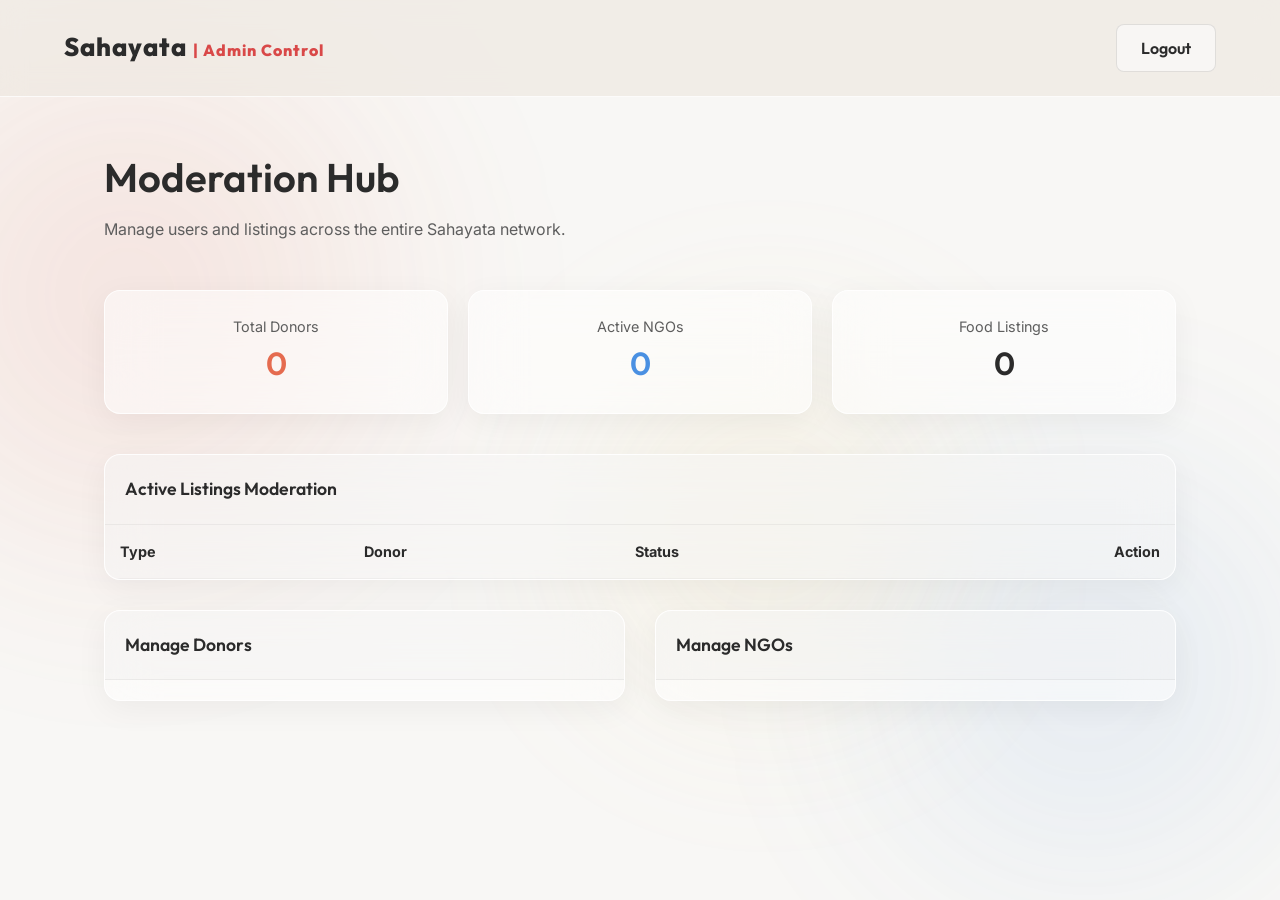
==== public/admin.html @ 2314da6a "feat: backend support for secret admin panel" ====
<!DOCTYPE html>
<html lang="en">
<head>
    <meta charset="UTF-8">
    <meta name="viewport" content="width=device-width, initial-scale=1.0">
    <title>Sahayata | Admin Panel</title>
    <link href="https://fonts.googleapis.com/css2?family=Inter:wght@300;400;500;600&family=Outfit:wght@400;600;800&display=swap" rel="stylesheet">
    <link rel="stylesheet" href="styles.css">
</head>
<body style="background: #f8f7f5;">
    <!-- Animated Background Elements -->
    <div class="ambient-light moving-shape-1"></div>
    <div class="ambient-light moving-shape-2"></div>
    <div class="ambient-light moving-shape-3"></div>

    <nav class="navbar">
        <div class="nav-brand">
            <span style="font-size: 1.6rem;">Sahayata <span style="font-size:1rem; color:var(--accent-red);">| Admin Control</span></span>
        </div>
        <div class="nav-links">
            <button class="btn btn-secondary" onclick="logout()">Logout</button>
        </div>
    </nav>

    <main class="dashboard" style="max-width: 1200px; margin: 0 auto;">
        <div style="margin-bottom: 3rem;">
            <h1 style="font-size: 2.5rem; margin-bottom: 0.5rem;">Moderation Hub</h1>
            <p style="color: var(--text-muted);">Manage users and listings across the entire Sahayata network.</p>
        </div>

        <!-- Global Stats -->
        <div style="display:grid; grid-template-columns: repeat(auto-fit, minmax(200px, 1fr)); gap: 20px; margin-bottom: 40px;">
            <div class="glass-card" style="text-align:center;">
                <p style="font-size:0.9rem; color:var(--text-muted);">Total Donors</p>
                <h2 id="total-donors" style="font-size:2rem; color:var(--primary-color);">0</h2>
            </div>
            <div class="glass-card" style="text-align:center;">
                <p style="font-size:0.9rem; color:var(--text-muted);">Active NGOs</p>
                <h2 id="total-ngos" style="font-size:2rem; color:var(--secondary-color);">0</h2>
            </div>
            <div class="glass-card" style="text-align:center;">
                <p style="font-size:0.9rem; color:var(--text-muted);">Food Listings</p>
                <h2 id="total-listings" style="font-size:2rem; color:var(--text-main);">0</h2>
            </div>
        </div>

        <!-- Moderation Tables -->
        <div class="glass-card" style="margin-bottom: 30px; padding: 0; overflow: hidden;">
            <div style="padding: 20px; border-bottom: 1px solid rgba(0,0,0,0.05); background: rgba(0,0,0,0.02);">
                <h3 style="font-size: 1.1rem;">Active Listings Moderation</h3>
            </div>
            <div style="overflow-x: auto;">
                <table style="width:100%; border-collapse: collapse; font-size: 0.9rem;">
                    <thead>
                        <tr style="text-align: left; background: rgba(0,0,0,0.02);">
                            <th style="padding: 15px; border-bottom: 1px solid rgba(0,0,0,0.05);">Type</th>
                            <th style="padding: 15px; border-bottom: 1px solid rgba(0,0,0,0.05);">Donor</th>
                            <th style="padding: 15px; border-bottom: 1px solid rgba(0,0,0,0.05);">Status</th>
                            <th style="padding: 15px; border-bottom: 1px solid rgba(0,0,0,0.05); text-align:right;">Action</th>
                        </tr>
                    </thead>
                    <tbody id="listings-table-body">
                        <!-- listings injected here -->
                    </tbody>
                </table>
            </div>
        </div>

        <div style="display: grid; grid-template-columns: 1fr 1fr; gap: 30px;">
             <!-- Donors Table -->
            <div class="glass-card" style="padding: 0; overflow: hidden;">
                <div style="padding: 20px; border-bottom: 1px solid rgba(0,0,0,0.05); background: rgba(0,0,0,0.02); display:flex; justify-content:space-between; align-items:center;">
                    <h3 style="font-size: 1.1rem;">Manage Donors</h3>
                </div>
                <div id="donors-list" style="max-height: 400px; overflow-y: auto; padding: 10px;">
                    <!-- donors injected here -->
                </div>
            </div>

            <!-- NGOs Table -->
            <div class="glass-card" style="padding: 0; overflow: hidden;">
                <div style="padding: 20px; border-bottom: 1px solid rgba(0,0,0,0.05); background: rgba(0,0,0,0.02); display:flex; justify-content:space-between; align-items:center;">
                    <h3 style="font-size: 1.1rem;">Manage NGOs</h3>
                </div>
                <div id="ngos-list" style="max-height: 400px; overflow-y: auto; padding: 10px;">
                    <!-- ngos injected here -->
                </div>
            </div>
        </div>
    </main>

    <script src="https://cdn.socket.io/4.7.2/socket.io.min.js"></script>
    <script>
        const socket = io();
        
        const userJson = localStorage.getItem('sustaina_user_v3');
        if (!userJson || JSON.parse(userJson).role !== 'admin') {
            window.location.href = '/';
        }

        async function fetchAdminData() {
            const res = await fetch('/api/admin/overview');
            const data = await res.json();
            renderStats(data);
            renderListings(data.food_listings, data.donors);
            renderUsers(data.donors, 'donor', 'donors-list');
            renderUsers(data.ngos, 'ngo', 'ngos-list');
        }

        function renderStats(data) {
            document.getElementById('total-donors').innerText = data.donors.length;
            document.getElementById('total-ngos').innerText = data.ngos.length;
            document.getElementById('total-listings').innerText = data.food_listings.length;
        }

        function renderListings(listings, donors) {
            const tbody = document.getElementById('listings-table-body');
            tbody.innerHTML = '';
            listings.forEach(l => {
                const donor = donors.find(d => d.id === l.donor_id);
                const tr = document.createElement('tr');
                tr.style.borderBottom = '1px solid rgba(0,0,0,0.03)';
                tr.innerHTML = `
                    <td style="padding: 15px;"><b>${l.food_type}</b><br><small style="color:var(--text-muted)">${l.quantity}</small></td>
                    <td style="padding: 15px;">${donor ? donor.name : 'Unknown'}</td>
                    <td style="padding: 15px;"><span class="status-badge status-${l.status}" style="font-size:0.7rem;">${l.status}</span></td>
                    <td style="padding: 15px; text-align:right;">
                        <button onclick="deleteListing('${l.id}')" style="background:#fff1f1; color:var(--accent-red); border:1px solid #ffebeb; padding:6px 12px; border-radius:6px; cursor:pointer; font-weight:600;">Delete</button>
                    </td>
                `;
                tbody.appendChild(tr);
            });
        }

        function renderUsers(users, role, containerId) {
            const container = document.getElementById(containerId);
            container.innerHTML = '';
            users.forEach(u => {
                const div = document.createElement('div');
                div.style.cssText = "padding: 15px; border-bottom: 1px solid rgba(0,0,0,0.03); display:flex; justify-content:space-between; align-items:center;";
                div.innerHTML = `
                    <div><b>${u.name}</b><br><small style="color:var(--text-muted)">${u.phone || u.location}</small></div>
                    <button onclick="deleteUser('${role}', '${u.id}')" style="background:transparent; color:var(--text-muted); border:none; cursor:pointer;">&times;</button>
                `;
                container.appendChild(div);
            });
        }

        async function deleteListing(id) {
            if (!confirm('Are you sure you want to delete this listing?')) return;
            await fetch(`/api/admin/delete-listing/${id}`, { method: 'DELETE' });
            fetchAdminData();
        }

        async function deleteUser(role, id) {
            if (!confirm(`Are you sure you want to delete this ${role}? All their associated data will be removed.`)) return;
            await fetch(`/api/admin/delete-user/${role}/${id}`, { method: 'DELETE' });
            fetchAdminData();
        }

        function logout() {
            localStorage.removeItem('sustaina_user_v3');
            window.location.href = '/';
        }

        socket.on('listing_updated', fetchAdminData);
        window.onload = fetchAdminData;

    </script>
</body>
</html>
---- public/styles.css ----
:root {
    --bg-color: #eee8e1;
    --card-bg: rgba(255, 255, 255, 0.5);
    --card-border: rgba(255, 255, 255, 0.8);
    --primary-color: #e56b4f;
    --primary-glow: rgba(229, 107, 79, 0.4);
    --secondary-color: #4a90e2;
    --accent-red: #d94848;
    --text-main: #2b2b2b;
    --text-muted: #5e5e5e;
    --font-heading: 'Outfit', sans-serif;
    --font-body: 'Inter', sans-serif;
    --transition: all 0.3s cubic-bezier(0.4, 0, 0.2, 1);
}

* {
    margin: 0;
    padding: 0;
    box-sizing: border-box;
}

body {
    background-color: var(--bg-color);
    color: var(--text-main);
    font-family: var(--font-body);
    line-height: 1.6;
    overflow-x: hidden;
}

h1, h2, h3 { font-family: var(--font-heading); font-weight: 600; color: var(--text-main); }
.highlight { color: var(--primary-color); }
.highlight-red { color: var(--accent-red); }

/* Animated Light Background Elements */
.ambient-light {
    position: fixed;
    border-radius: 50%;
    filter: blur(80px);
    z-index: -1;
    opacity: 0.6;
    animation: moveShapes 15s ease-in-out infinite alternate;
}

.moving-shape-1 {
    width: 60vw; height: 60vw;
    background: radial-gradient(circle, rgba(229, 107, 79, 0.25), transparent 70%);
    top: -10%; left: -20%;
    animation-delay: 0s;
}

.moving-shape-2 {
    width: 50vw; height: 50vw;
    background: radial-gradient(circle, rgba(74, 144, 226, 0.2), transparent 70%);
    bottom: -10%; right: -10%;
    animation-delay: -5s;
    animation-duration: 20s;
}

.moving-shape-3 {
    width: 40vw; height: 40vw;
    background: radial-gradient(circle, rgba(240, 215, 140, 0.3), transparent 70%);
    top: 30%; left: 40%;
    animation-delay: -10s;
    animation-duration: 18s;
}

/* Fallback for the old glow items used in other pages */
.main-glow { display: none; }
.secondary-glow { display: none; }

@keyframes moveShapes {
    0% { transform: translate(0, 0) rotate(0deg) scale(1); }
    33% { transform: translate(10%, 15%) rotate(120deg) scale(1.1); }
    66% { transform: translate(-15%, 10%) rotate(240deg) scale(0.9); }
    100% { transform: translate(0, 0) rotate(360deg) scale(1); }
}

@keyframes float {
    0% { transform: translateY(0); }
    50% { transform: translateY(-10px); }
    100% { transform: translateY(0); }
}

/* Navigation */
.navbar {
    display: flex;
    justify-content: space-between;
    align-items: center;
    padding: 1.5rem 5%;
    background: rgba(238, 232, 225, 0.7);
    backdrop-filter: blur(12px);
    border-bottom: 1px solid var(--card-border);
    position: sticky;
    top: 0;
    z-index: 100;
}

.nav-brand {
    display: flex;
    align-items: center;
    gap: 1rem;
    font-family: var(--font-heading);
    font-size: 1.5rem;
    font-weight: 800;
    letter-spacing: 1px;
}

.logo {
    width: 40px;
    height: 40px;
    border-radius: 8px;
    object-fit: cover;
}

.nav-links {
    display: flex;
    align-items: center;
    gap: 2rem;
}

/* Buttons */
.btn {
    padding: 0.8rem 1.5rem;
    border: none;
    border-radius: 8px;
    font-family: var(--font-heading);
    font-size: 1rem;
    font-weight: 600;
    cursor: pointer;
    transition: var(--transition);
}

.btn-primary {
    background: var(--primary-color);
    color: white !important;
    box-shadow: 0 4px 15px var(--primary-glow);
}

.btn-primary:hover {
    transform: translateY(-2px);
    box-shadow: 0 6px 20px rgba(229, 107, 79, 0.6);
}

.btn-secondary {
    background: var(--card-bg);
    color: var(--text-main);
    border: 1px solid rgba(0,0,0,0.1);
}

.btn-secondary:hover {
    background: rgba(0, 0, 0, 0.05);
}

.btn-block {
    width: 100%;
    margin-top: 1rem;
}

/* Glass Card Reusable */
.glass-card {
    background: var(--card-bg);
    border: 1px solid var(--card-border);
    backdrop-filter: blur(25px);
    border-radius: 16px;
    padding: 1.5rem;
    box-shadow: 0 8px 32px rgba(0, 0, 0, 0.05);
}

/* Landing Page Layout Utilities */
.hero-split {
    display: flex;
    align-items: center;
    justify-content: space-between;
    min-height: calc(100vh - 80px); /* accounting for navbar */
    padding: 0 5%;
    gap: 4rem;
}

.hero-left { flex: 1; min-width: 300px; }
.hero-right { flex: 1; display: flex; justify-content: center; }

.glass-badge {
    background: rgba(255, 255, 255, 0.6);
    border: 1px solid rgba(0,0,0,0.05);
    backdrop-filter: blur(10px);
    padding: 0.5rem 1.2rem;
    border-radius: 30px;
    font-size: 0.9rem;
    font-weight: 600;
    color: var(--text-main);
    display: inline-block;
    margin-bottom: 2rem;
    box-shadow: 0 4px 12px rgba(0,0,0,0.03);
}

.feature-card {
    transition: transform 0.4s cubic-bezier(0.4, 0, 0.2, 1);
}

.feature-card:hover {
    transform: translateY(-10px);
}

@media (max-width: 900px) {
    .hero-split { flex-direction: column; text-align: center; padding-top: 4rem;}
    .hero-left { order: 2; }
    .hero-right { order: 1; }
    .hero-stats { justify-content: center; }
}

/* Dashboard */
.dashboard { padding: 3rem 5%; position: relative; }
.dashboard-grid {
    display: grid;
    grid-template-columns: repeat(auto-fill, minmax(300px, 1fr));
    gap: 2rem;
}

.donation-card {
    display: flex;
    flex-direction: column;
    gap: 1rem;
    transition: var(--transition);
    animation: fadeUp 0.4s ease forwards;
}

.donation-card:hover {
    transform: translateY(-5px);
    border-color: rgba(0, 0, 0, 0.1);
    box-shadow: 0 12px 40px rgba(0, 0, 0, 0.08);
}

.card-header {
    display: flex;
    justify-content: space-between;
    align-items: center;
}

.status-badge {
    padding: 0.3rem 0.8rem;
    font-size: 0.8rem;
    border-radius: 12px;
    font-weight: 600;
}

.status-available {
    background: rgba(74, 144, 226, 0.15);
    color: var(--secondary-color);
}
.status-accepted {
    background: rgba(229, 107, 79, 0.15);
    color: var(--primary-color);
}
.status-claimed {
    background: rgba(0, 0, 0, 0.05);
    color: var(--text-muted);
}

.card-body h3 {
    font-size: 1.3rem;
    margin-bottom: 0.3rem;
}

.card-body p {
    color: var(--text-muted);
    font-size: 0.95rem;
    display: flex;
    justify-content: space-between;
    margin-bottom: 0.5rem;
}

.donor-info {
    font-size: 0.85rem;
    color: var(--text-muted);
    border-top: 1px solid rgba(0,0,0,0.1);
    padding-top: 1rem;
    margin-top: auto;
}

/* Modals */
.modal {
    display: none;
    position: fixed;
    z-index: 1000;
    left: 0; top: 0;
    width: 100%; height: 100%;
    background-color: rgba(238, 232, 225, 0.8);
    backdrop-filter: blur(8px);
    align-items: center;
    justify-content: center;
}

.modal.active { display: flex; }
.modal-content {
    width: 100%;
    max-width: 400px;
    position: relative;
    animation: fadeUp 0.3s ease;
}

.close-btn {
    position: absolute;
    top: 15px; right: 20px;
    color: var(--text-muted);
    font-size: 28px;
    font-weight: bold;
    cursor: pointer;
    transition: color 0.3s;
}

.close-btn:hover { color: var(--text-main); }
.modal-title { margin-bottom: 1.5rem; text-align: center; }

.form-group { margin-bottom: 1.2rem; }
.form-group label {
    display: block;
    margin-bottom: 0.5rem;
    font-size: 0.9rem;
    color: var(--text-main);
    font-weight: 500;
}

.form-group input, .form-group select {
    width: 100%;
    padding: 0.8rem 1rem;
    background: #f8f9fa !important;
    border: 1px solid #e2e8f0 !important;
    border-radius: 8px;
    color: var(--text-main) !important;
    font-family: var(--font-body);
    transition: all 0.3s;
}

.form-group input:focus, .form-group select:focus {
    outline: none;
    border-color: var(--primary-color) !important;
    background: white !important;
    box-shadow: 0 0 0 3px rgba(229, 107, 79, 0.1);
}

/* Auth Split Layout */
.auth-layout {
    display: flex;
    min-height: 100vh;
    background: var(--bg-color);
}
.auth-left {
    flex: 1.2;
    display: flex;
    align-items: center;
    justify-content: center;
    background-color: var(--bg-color);
    background-image: url('auth_bg.png');
    background-size: cover;
    background-position: center;
    position: relative;
}
.auth-left::after {
    content: '';
    position: absolute;
    top: 0; left: 0; right: 0; bottom: 0;
    background: linear-gradient(135deg, rgba(238,232,225,0.2) 0%, rgba(229,107,79,0.1) 100%);
}
.auth-left-content {
    position: relative;
    z-index: 2;
    text-align: center;
    padding: 3rem;
    background: rgba(255,255,255,0.6);
    backdrop-filter: blur(15px);
    border-radius: 20px;
    max-width: 80%;
    border: 1px solid rgba(255,255,255,0.8);
    box-shadow: 0 20px 40px rgba(0,0,0,0.05);
}
.auth-right {
    flex: 1;
    display: flex;
    flex-direction: column;
    justify-content: center;
    padding: 3rem 8%;
    background: white;
    max-width: 600px;
    box-shadow: -10px 0 30px rgba(0,0,0,0.03);
    z-index: 2;
    overflow-y: auto;
}
.auth-header {
    margin-bottom: 2.5rem;
}
.auth-header h2 { font-size: 2.5rem; margin-bottom: 0.5rem; line-height: 1.2;}
.auth-header p { color: var(--text-muted); font-size: 1rem; }

@media (max-width: 900px) {
    .auth-left { display: none; }
    .auth-right { max-width: 100%; padding: 3rem 5%; }
}

/* Loading */
.loader-container { grid-column: 1 / -1; text-align: center; padding: 3rem; color: var(--text-muted); }
.spinner {
    width: 40px; height: 40px;
    border: 3px solid rgba(0,0,0,0.1);
    border-top-color: var(--primary-color);
    border-radius: 50%;
    margin: 0 auto 1rem;
    animation: spin 1s linear infinite;
}

@keyframes spin { to { transform: rotate(360deg); } }
@keyframes fadeUp {
    from { opacity: 0; transform: translateY(20px); }
    to { opacity: 1; transform: translateY(0); }
}
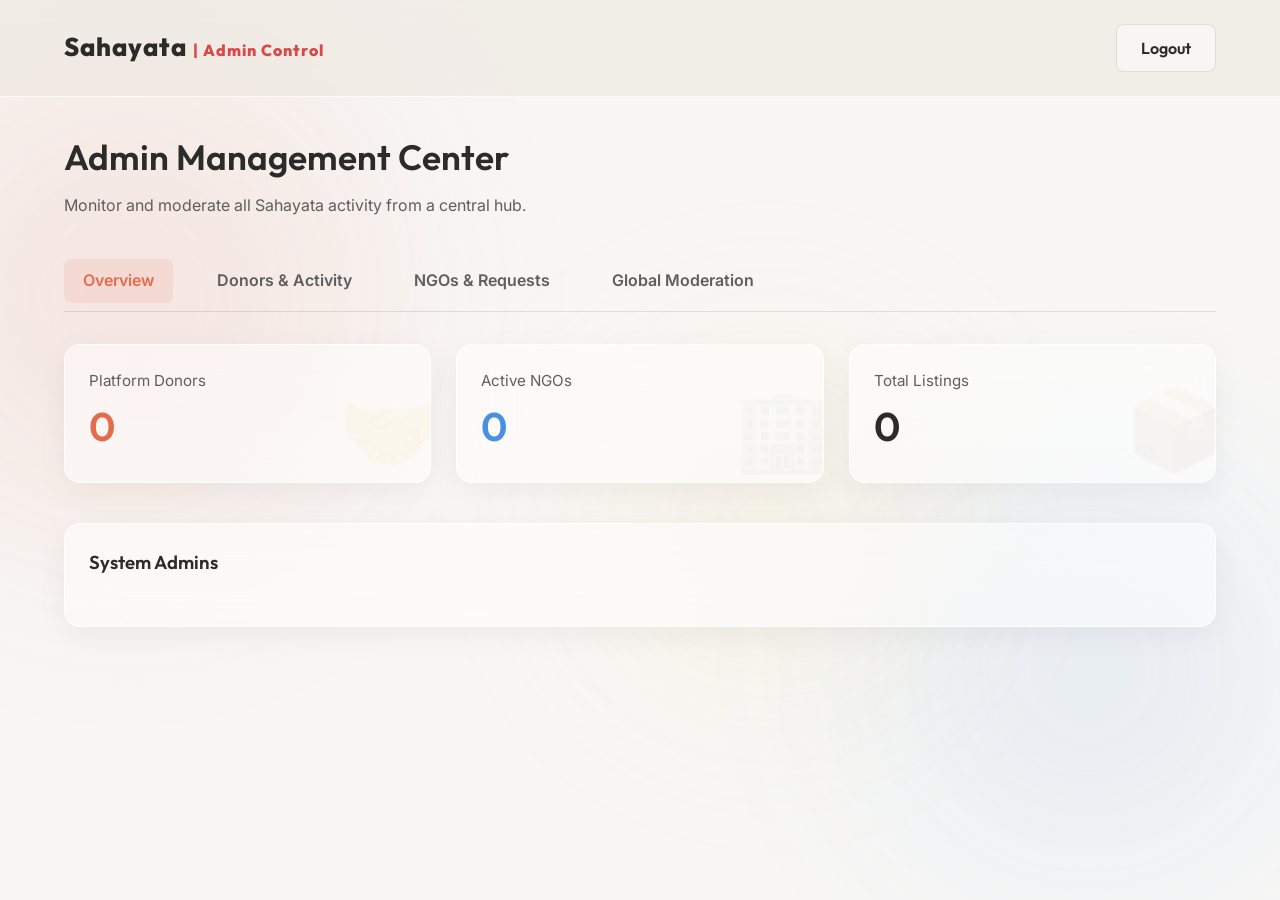
==== commit 926b1c5e: "feat: high-detail Admin Panel with user activity logs" ====
--- a/public/admin.html
+++ b/public/admin.html
@@ -6,6 +6,84 @@
     <title>Sahayata | Admin Panel</title>
     <link href="https://fonts.googleapis.com/css2?family=Inter:wght@300;400;500;600&family=Outfit:wght@400;600;800&display=swap" rel="stylesheet">
     <link rel="stylesheet" href="styles.css">
+    <style>
+        .admin-tab-container {
+            display: flex;
+            gap: 1.5rem;
+            margin-bottom: 2rem;
+            border-bottom: 1px solid rgba(0,0,0,0.1);
+            padding-bottom: 0.5rem;
+        }
+        .admin-tab {
+            padding: 0.6rem 1.2rem;
+            cursor: pointer;
+            font-weight: 600;
+            color: var(--text-muted);
+            transition: var(--transition);
+            border-radius: 8px;
+        }
+        .admin-tab.active {
+            color: var(--primary-color);
+            background: rgba(229,107,79,0.1);
+        }
+        .admin-content-section {
+            display: none;
+            animation: fadeUp 0.4s ease forwards;
+        }
+        .admin-content-section.active {
+            display: block;
+        }
+        .user-card {
+            background: rgba(255,255,255,0.6);
+            border: 1px solid var(--card-border);
+            border-radius: 12px;
+            margin-bottom: 1rem;
+            overflow: hidden;
+            transition: var(--transition);
+        }
+        .user-card-header {
+            padding: 1rem 1.5rem;
+            display: flex;
+            justify-content: space-between;
+            align-items: center;
+            cursor: pointer;
+            background: rgba(255,255,255,0.4);
+        }
+        .user-card-header:hover {
+            background: rgba(255,255,255,0.8);
+        }
+        .user-history {
+            display: none;
+            padding: 1rem 1.5rem;
+            border-top: 1px solid rgba(0,0,0,0.05);
+            background: rgba(255,255,255,0.2);
+        }
+        .user-card.expanded .user-history {
+            display: block;
+        }
+        table {
+            width: 100%;
+            border-collapse: collapse;
+        }
+        th {
+            text-align: left;
+            padding: 12px;
+            font-size: 0.85rem;
+            color: var(--text-muted);
+            border-bottom: 1px solid rgba(0,0,0,0.05);
+        }
+        td {
+            padding: 12px;
+            font-size: 0.9rem;
+            border-bottom: 1px solid rgba(0,0,0,0.02);
+        }
+        .badge {
+            padding: 2px 8px;
+            border-radius: 10px;
+            font-size: 0.75rem;
+            font-weight: 600;
+        }
+    </style>
 </head>
 <body style="background: #f8f7f5;">
     <!-- Animated Background Elements -->
@@ -22,68 +100,90 @@
         </div>
     </nav>
 
-    <main class="dashboard" style="max-width: 1200px; margin: 0 auto;">
-        <div style="margin-bottom: 3rem;">
-            <h1 style="font-size: 2.5rem; margin-bottom: 0.5rem;">Moderation Hub</h1>
-            <p style="color: var(--text-muted);">Manage users and listings across the entire Sahayata network.</p>
-        </div>
-
-        <!-- Global Stats -->
-        <div style="display:grid; grid-template-columns: repeat(auto-fit, minmax(200px, 1fr)); gap: 20px; margin-bottom: 40px;">
-            <div class="glass-card" style="text-align:center;">
-                <p style="font-size:0.9rem; color:var(--text-muted);">Total Donors</p>
-                <h2 id="total-donors" style="font-size:2rem; color:var(--primary-color);">0</h2>
-            </div>
-            <div class="glass-card" style="text-align:center;">
-                <p style="font-size:0.9rem; color:var(--text-muted);">Active NGOs</p>
-                <h2 id="total-ngos" style="font-size:2rem; color:var(--secondary-color);">0</h2>
-            </div>
-            <div class="glass-card" style="text-align:center;">
-                <p style="font-size:0.9rem; color:var(--text-muted);">Food Listings</p>
-                <h2 id="total-listings" style="font-size:2rem; color:var(--text-main);">0</h2>
-            </div>
-        </div>
-
-        <!-- Moderation Tables -->
-        <div class="glass-card" style="margin-bottom: 30px; padding: 0; overflow: hidden;">
-            <div style="padding: 20px; border-bottom: 1px solid rgba(0,0,0,0.05); background: rgba(0,0,0,0.02);">
-                <h3 style="font-size: 1.1rem;">Active Listings Moderation</h3>
-            </div>
-            <div style="overflow-x: auto;">
-                <table style="width:100%; border-collapse: collapse; font-size: 0.9rem;">
-                    <thead>
-                        <tr style="text-align: left; background: rgba(0,0,0,0.02);">
-                            <th style="padding: 15px; border-bottom: 1px solid rgba(0,0,0,0.05);">Type</th>
-                            <th style="padding: 15px; border-bottom: 1px solid rgba(0,0,0,0.05);">Donor</th>
-                            <th style="padding: 15px; border-bottom: 1px solid rgba(0,0,0,0.05);">Status</th>
-                            <th style="padding: 15px; border-bottom: 1px solid rgba(0,0,0,0.05); text-align:right;">Action</th>
-                        </tr>
-                    </thead>
-                    <tbody id="listings-table-body">
-                        <!-- listings injected here -->
-                    </tbody>
-                </table>
-            </div>
-        </div>
-
-        <div style="display: grid; grid-template-columns: 1fr 1fr; gap: 30px;">
-             <!-- Donors Table -->
+    <main class="dashboard" style="max-width: 1300px; margin: 0 auto; padding: 2rem 5%;">
+        <div style="margin-bottom: 2.5rem;">
+            <h1 style="font-size: 2.2rem; margin-bottom: 0.5rem;">Admin Management Center</h1>
+            <p style="color: var(--text-muted);">Monitor and moderate all Sahayata activity from a central hub.</p>
+        </div>
+
+        <div class="admin-tab-container">
+            <div class="admin-tab active" onclick="switchTab('overview')">Overview</div>
+            <div class="admin-tab" onclick="switchTab('donors')">Donors & Activity</div>
+            <div class="admin-tab" onclick="switchTab('ngos')">NGOs & Requests</div>
+            <div class="admin-tab" onclick="switchTab('moderate')">Global Moderation</div>
+        </div>
+
+        <!-- OVERVIEW SECTION -->
+        <div id="overview-section" class="admin-content-section active">
+            <div style="display:grid; grid-template-columns: repeat(auto-fit, minmax(280px, 1fr)); gap: 25px; margin-bottom: 40px;">
+                <div class="glass-card" style="position:relative; overflow:hidden;">
+                    <p style="font-size:0.95rem; color:var(--text-muted);">Platform Donors</p>
+                    <h2 id="stats-donors" style="font-size:2.5rem; color:var(--primary-color);">0</h2>
+                    <div style="position:absolute; right: -10px; bottom: -10px; font-size: 5rem; opacity: 0.05;">🤝</div>
+                </div>
+                <div class="glass-card" style="position:relative; overflow:hidden;">
+                    <p style="font-size:0.95rem; color:var(--text-muted);">Active NGOs</p>
+                    <h2 id="stats-ngos" style="font-size:2.5rem; color:var(--secondary-color);">0</h2>
+                    <div style="position:absolute; right: -10px; bottom: -10px; font-size: 5rem; opacity: 0.05;">🏢</div>
+                </div>
+                <div class="glass-card" style="position:relative; overflow:hidden;">
+                    <p style="font-size:0.95rem; color:var(--text-muted);">Total Listings</p>
+                    <h2 id="stats-listings" style="font-size:2.5rem; color:var(--text-main);">0</h2>
+                    <div style="position:absolute; right: -10px; bottom: -10px; font-size: 5rem; opacity: 0.05;">📦</div>
+                </div>
+            </div>
+            
+            <div class="glass-card">
+                <h3 style="margin-bottom: 1.5rem;">System Admins</h3>
+                <div id="admin-list">
+                    <!-- admin list injected here -->
+                </div>
+            </div>
+        </div>
+
+        <!-- DONORS SECTION -->
+        <div id="donors-section" class="admin-content-section">
+            <div style="margin-bottom: 1.5rem; display:flex; justify-content:space-between; align-items:center;">
+                <h3>Donor Activity Logs</h3>
+                <span id="donor-count-badge" class="badge" style="background:var(--primary-color); color:white;">0 Donors</span>
+            </div>
+            <div id="donors-full-list">
+                <!-- donors injected here -->
+            </div>
+        </div>
+
+        <!-- NGOs SECTION -->
+        <div id="ngos-section" class="admin-content-section">
+            <div style="margin-bottom: 1.5rem; display:flex; justify-content:space-between; align-items:center;">
+                <h3>NGO Engagement Logs</h3>
+                <span id="ngo-count-badge" class="badge" style="background:var(--secondary-color); color:white;">0 NGOs</span>
+            </div>
+            <div id="ngos-full-list">
+                <!-- ngos injected here -->
+            </div>
+        </div>
+
+        <!-- GLOBAL MODERATION SECTION -->
+        <div id="moderate-section" class="admin-content-section">
             <div class="glass-card" style="padding: 0; overflow: hidden;">
                 <div style="padding: 20px; border-bottom: 1px solid rgba(0,0,0,0.05); background: rgba(0,0,0,0.02); display:flex; justify-content:space-between; align-items:center;">
-                    <h3 style="font-size: 1.1rem;">Manage Donors</h3>
-                </div>
-                <div id="donors-list" style="max-height: 400px; overflow-y: auto; padding: 10px;">
-                    <!-- donors injected here -->
-                </div>
-            </div>
-
-            <!-- NGOs Table -->
-            <div class="glass-card" style="padding: 0; overflow: hidden;">
-                <div style="padding: 20px; border-bottom: 1px solid rgba(0,0,0,0.05); background: rgba(0,0,0,0.02); display:flex; justify-content:space-between; align-items:center;">
-                    <h3 style="font-size: 1.1rem;">Manage NGOs</h3>
-                </div>
-                <div id="ngos-list" style="max-height: 400px; overflow-y: auto; padding: 10px;">
-                    <!-- ngos injected here -->
+                    <h3 style="font-size: 1.1rem;">Emergency Moderation Feed</h3>
+                    <p style="font-size: 0.8rem; color: var(--text-muted);">Delete any listing instantly to remove it from the platform.</p>
+                </div>
+                <div style="overflow-x: auto;">
+                    <table style="width:100%; border-collapse: collapse; font-size: 0.9rem;">
+                        <thead>
+                            <tr style="text-align: left; background: rgba(0,0,0,0.02);">
+                                <th style="padding: 15px;">Food Item</th>
+                                <th style="padding: 15px;">Donor</th>
+                                <th style="padding: 15px;">Status</th>
+                                <th style="padding: 15px; text-align:right;">Action</th>
+                            </tr>
+                        </thead>
+                        <tbody id="global-listings-table">
+                            <!-- listings injected here -->
+                        </tbody>
+                    </table>
                 </div>
             </div>
         </div>
@@ -92,68 +192,208 @@
     <script src="https://cdn.socket.io/4.7.2/socket.io.min.js"></script>
     <script>
         const socket = io();
-        
+        let globalData = null;
+
         const userJson = localStorage.getItem('sustaina_user_v3');
         if (!userJson || JSON.parse(userJson).role !== 'admin') {
             window.location.href = '/';
         }
 
+        function switchTab(tabId) {
+            document.querySelectorAll('.admin-tab').forEach(t => t.classList.remove('active'));
+            document.querySelectorAll('.admin-content-section').forEach(s => s.classList.remove('active'));
+            
+            event.target.classList.add('active');
+            document.getElementById(tabId + '-section').classList.add('active');
+        }
+
         async function fetchAdminData() {
-            const res = await fetch('/api/admin/overview');
-            const data = await res.json();
-            renderStats(data);
-            renderListings(data.food_listings, data.donors);
-            renderUsers(data.donors, 'donor', 'donors-list');
-            renderUsers(data.ngos, 'ngo', 'ngos-list');
-        }
-
-        function renderStats(data) {
-            document.getElementById('total-donors').innerText = data.donors.length;
-            document.getElementById('total-ngos').innerText = data.ngos.length;
-            document.getElementById('total-listings').innerText = data.food_listings.length;
-        }
-
-        function renderListings(listings, donors) {
-            const tbody = document.getElementById('listings-table-body');
+            try {
+                const res = await fetch('/api/admin/overview');
+                globalData = await res.json();
+                renderAll();
+            } catch (err) {
+                console.error("Failed to load admin data", err);
+            }
+        }
+
+        function renderAll() {
+            if (!globalData) return;
+            
+            // Stats
+            document.getElementById('stats-donors').innerText = globalData.donors.length;
+            document.getElementById('stats-ngos').innerText = globalData.ngos.length;
+            document.getElementById('stats-listings').innerText = globalData.food_listings.length;
+            document.getElementById('donor-count-badge').innerText = globalData.donors.length + ' Donors';
+            document.getElementById('ngo-count-badge').innerText = globalData.ngos.length + ' NGOs';
+
+            renderAdminList(globalData.admins);
+            renderDonorCards(globalData.donors, globalData.food_listings);
+            renderNGOCards(globalData.ngos, globalData.requests, globalData.food_listings);
+            renderGlobalModeration(globalData.food_listings, globalData.donors);
+        }
+
+        function renderAdminList(admins) {
+            const container = document.getElementById('admin-list');
+            container.innerHTML = admins.map(a => `
+                <div style="padding: 10px; background: rgba(255,255,255,0.4); border-radius: 8px; margin-bottom: 8px; display:flex; justify-content:space-between;">
+                    <span>👤 <b>${a.name}</b></span>
+                    <span class="badge" style="background:#00d296; color:white;">Active</span>
+                </div>
+            `).join('');
+        }
+
+        function renderDonorCards(donors, listings) {
+            const container = document.getElementById('donors-full-list');
+            container.innerHTML = '';
+            
+            donors.forEach(d => {
+                const donorListings = listings.filter(l => l.donor_id === d.id);
+                const activeCount = donorListings.filter(l => l.status === 'available').length;
+                const completedCount = donorListings.filter(l => l.status === 'completed').length;
+
+                const card = document.createElement('div');
+                card.className = 'user-card';
+                card.innerHTML = `
+                    <div class="user-card-header" onclick="this.parentElement.classList.toggle('expanded')">
+                        <div>
+                            <span style="font-weight:700; font-size:1.1rem;">${d.name}</span>
+                            <span style="color:var(--text-muted); margin-left: 10px;">ID: ${d.id}</span>
+                        </div>
+                        <div style="display:flex; gap:10px; align-items:center;">
+                            <span class="badge" style="background:rgba(0,0,0,0.05);">${donorListings.length} Listings</span>
+                            <span class="badge" style="background:rgba(0,210,150,0.1); color:#00d296;">${completedCount} Completed</span>
+                            <span style="font-size:1.2rem;">⌄</span>
+                        </div>
+                    </div>
+                    <div class="user-history">
+                        <div style="display:flex; gap:20px; margin-bottom: 1rem; font-size:0.85rem; color:var(--text-muted);">
+                             <span>📞 Phone: ${d.phone || 'N/A'}</span>
+                        </div>
+                        ${donorListings.length === 0 ? '<p style="text-align:center; padding: 20px; color:var(--text-muted);">No history found for this donor.</p>' : `
+                            <table style="margin-top:10px;">
+                                <thead>
+                                    <tr>
+                                        <th>Food Type</th>
+                                        <th>Qty</th>
+                                        <th>Date/Expiry</th>
+                                        <th>Status</th>
+                                        <th style="text-align:right;">ID</th>
+                                    </tr>
+                                </thead>
+                                <tbody>
+                                    ${donorListings.map(l => `
+                                        <tr>
+                                            <td><b>${l.food_type}</b></td>
+                                            <td>${l.quantity}</td>
+                                            <td>${l.expiry_time}</td>
+                                            <td><span class="status-badge status-${l.status}" style="font-size:0.65rem;">${l.status}</span></td>
+                                            <td style="text-align:right; font-family:monospace; font-size:0.7rem;">${l.id.slice(0,8)}...</td>
+                                        </tr>
+                                    `).join('')}
+                                </tbody>
+                            </table>
+                            <div style="margin-top:1.5rem; text-align:right;">
+                                <button onclick="deleteUser('donor', '${d.id}')" style="color:var(--accent-red); background:none; border:none; cursor:pointer; font-size:0.85rem; font-weight:600;">Remove Donor Access</button>
+                            </div>
+                        `}
+                    </div>
+                `;
+                container.appendChild(card);
+            });
+        }
+
+        function renderNGOCards(ngos, requests, listings) {
+            const container = document.getElementById('ngos-full-list');
+            container.innerHTML = '';
+
+            ngos.forEach(n => {
+                const ngoRequests = requests.filter(r => r.ngo_id === n.id);
+                const acceptedCount = ngoRequests.filter(r => r.status === 'accepted').length;
+
+                const card = document.createElement('div');
+                card.className = 'user-card';
+                card.innerHTML = `
+                    <div class="user-card-header" onclick="this.parentElement.classList.toggle('expanded')">
+                        <div>
+                            <span style="font-weight:700; font-size:1.1rem;">${n.name}</span>
+                            <span style="color:var(--text-muted); margin-left: 10px;">${n.location}</span>
+                        </div>
+                        <div style="display:flex; gap:10px; align-items:center;">
+                            <span class="badge" style="background:rgba(0,0,0,0.05);">${ngoRequests.length} Requests</span>
+                            <span class="badge" style="background:rgba(74,144,226,0.1); color:var(--secondary-color);">${acceptedCount} Successful</span>
+                            <span style="font-size:1.2rem;">⌄</span>
+                        </div>
+                    </div>
+                    <div class="user-history">
+                        <div style="display:flex; gap:20px; margin-bottom: 1rem; font-size:0.85rem; color:var(--text-muted);">
+                             <span>📦 Capacity: ${n.capacity || 'N/A'}</span>
+                             <span>📍 Area: ${n.location}</span>
+                        </div>
+                        ${ngoRequests.length === 0 ? '<p style="text-align:center; padding: 20px; color:var(--text-muted);">This NGO has not made any requests yet.</p>' : `
+                            <table>
+                                <thead>
+                                    <tr>
+                                        <th>Requested Food</th>
+                                        <th>Donor ID</th>
+                                        <th>Req Status</th>
+                                        <th style="text-align:right;">Log</th>
+                                    </tr>
+                                </thead>
+                                <tbody>
+                                    ${ngoRequests.map(r => {
+                                        const listing = listings.find(l => l.id === r.food_id);
+                                        return `
+                                            <tr>
+                                                <td><b>${listing ? listing.food_type : 'Unknown Listing'}</b></td>
+                                                <td>${listing ? listing.donor_id : 'N/A'}</td>
+                                                <td><span class="status-badge status-${r.status}" style="font-size:0.65rem;">${r.status}</span></td>
+                                                <td style="text-align:right; font-family:monospace; font-size:0.7rem;">${r.id.slice(0,8)}...</td>
+                                            </tr>
+                                        `;
+                                    }).join('')}
+                                </tbody>
+                            </table>
+                            <div style="margin-top:1.5rem; text-align:right;">
+                                <button onclick="deleteUser('ngo', '${n.id}')" style="color:var(--accent-red); background:none; border:none; cursor:pointer; font-size:0.85rem; font-weight:600;">Revoke NGO Access</button>
+                            </div>
+                        `}
+                    </div>
+                `;
+                container.appendChild(card);
+            });
+        }
+
+        function renderGlobalModeration(listings, donors) {
+            const tbody = document.getElementById('global-listings-table');
             tbody.innerHTML = '';
+            
             listings.forEach(l => {
                 const donor = donors.find(d => d.id === l.donor_id);
                 const tr = document.createElement('tr');
-                tr.style.borderBottom = '1px solid rgba(0,0,0,0.03)';
                 tr.innerHTML = `
-                    <td style="padding: 15px;"><b>${l.food_type}</b><br><small style="color:var(--text-muted)">${l.quantity}</small></td>
-                    <td style="padding: 15px;">${donor ? donor.name : 'Unknown'}</td>
-                    <td style="padding: 15px;"><span class="status-badge status-${l.status}" style="font-size:0.7rem;">${l.status}</span></td>
+                    <td style="padding: 15px;">
+                        <b>${l.food_type}</b><br>
+                        <small style="color:var(--text-muted)">${l.quantity} | Loc: ${l.location}</small>
+                    </td>
+                    <td style="padding: 15px;">${donor ? donor.name : 'Unknown User'}</td>
+                    <td style="padding: 15px;"><span class="status-badge status-${l.status}">${l.status}</span></td>
                     <td style="padding: 15px; text-align:right;">
-                        <button onclick="deleteListing('${l.id}')" style="background:#fff1f1; color:var(--accent-red); border:1px solid #ffebeb; padding:6px 12px; border-radius:6px; cursor:pointer; font-weight:600;">Delete</button>
+                        <button onclick="deleteListing('${l.id}')" style="background:#fff1f1; color:var(--accent-red); border:1px solid #ffebeb; padding:6px 15px; border-radius:8px; cursor:pointer; font-weight:600;">Delete Item</button>
                     </td>
                 `;
                 tbody.appendChild(tr);
             });
         }
 
-        function renderUsers(users, role, containerId) {
-            const container = document.getElementById(containerId);
-            container.innerHTML = '';
-            users.forEach(u => {
-                const div = document.createElement('div');
-                div.style.cssText = "padding: 15px; border-bottom: 1px solid rgba(0,0,0,0.03); display:flex; justify-content:space-between; align-items:center;";
-                div.innerHTML = `
-                    <div><b>${u.name}</b><br><small style="color:var(--text-muted)">${u.phone || u.location}</small></div>
-                    <button onclick="deleteUser('${role}', '${u.id}')" style="background:transparent; color:var(--text-muted); border:none; cursor:pointer;">&times;</button>
-                `;
-                container.appendChild(div);
-            });
-        }
-
         async function deleteListing(id) {
-            if (!confirm('Are you sure you want to delete this listing?')) return;
+            if (!confirm('EXTREME ACTION: Are you sure you want to PERMANENTLY delete this food listing?')) return;
             await fetch(`/api/admin/delete-listing/${id}`, { method: 'DELETE' });
             fetchAdminData();
         }
 
         async function deleteUser(role, id) {
-            if (!confirm(`Are you sure you want to delete this ${role}? All their associated data will be removed.`)) return;
+            if (!confirm(`EXTREME ACTION: Delete this ${role}? This will remove their profile and all their history from Sahayata.`)) return;
             await fetch(`/api/admin/delete-user/${role}/${id}`, { method: 'DELETE' });
             fetchAdminData();
         }
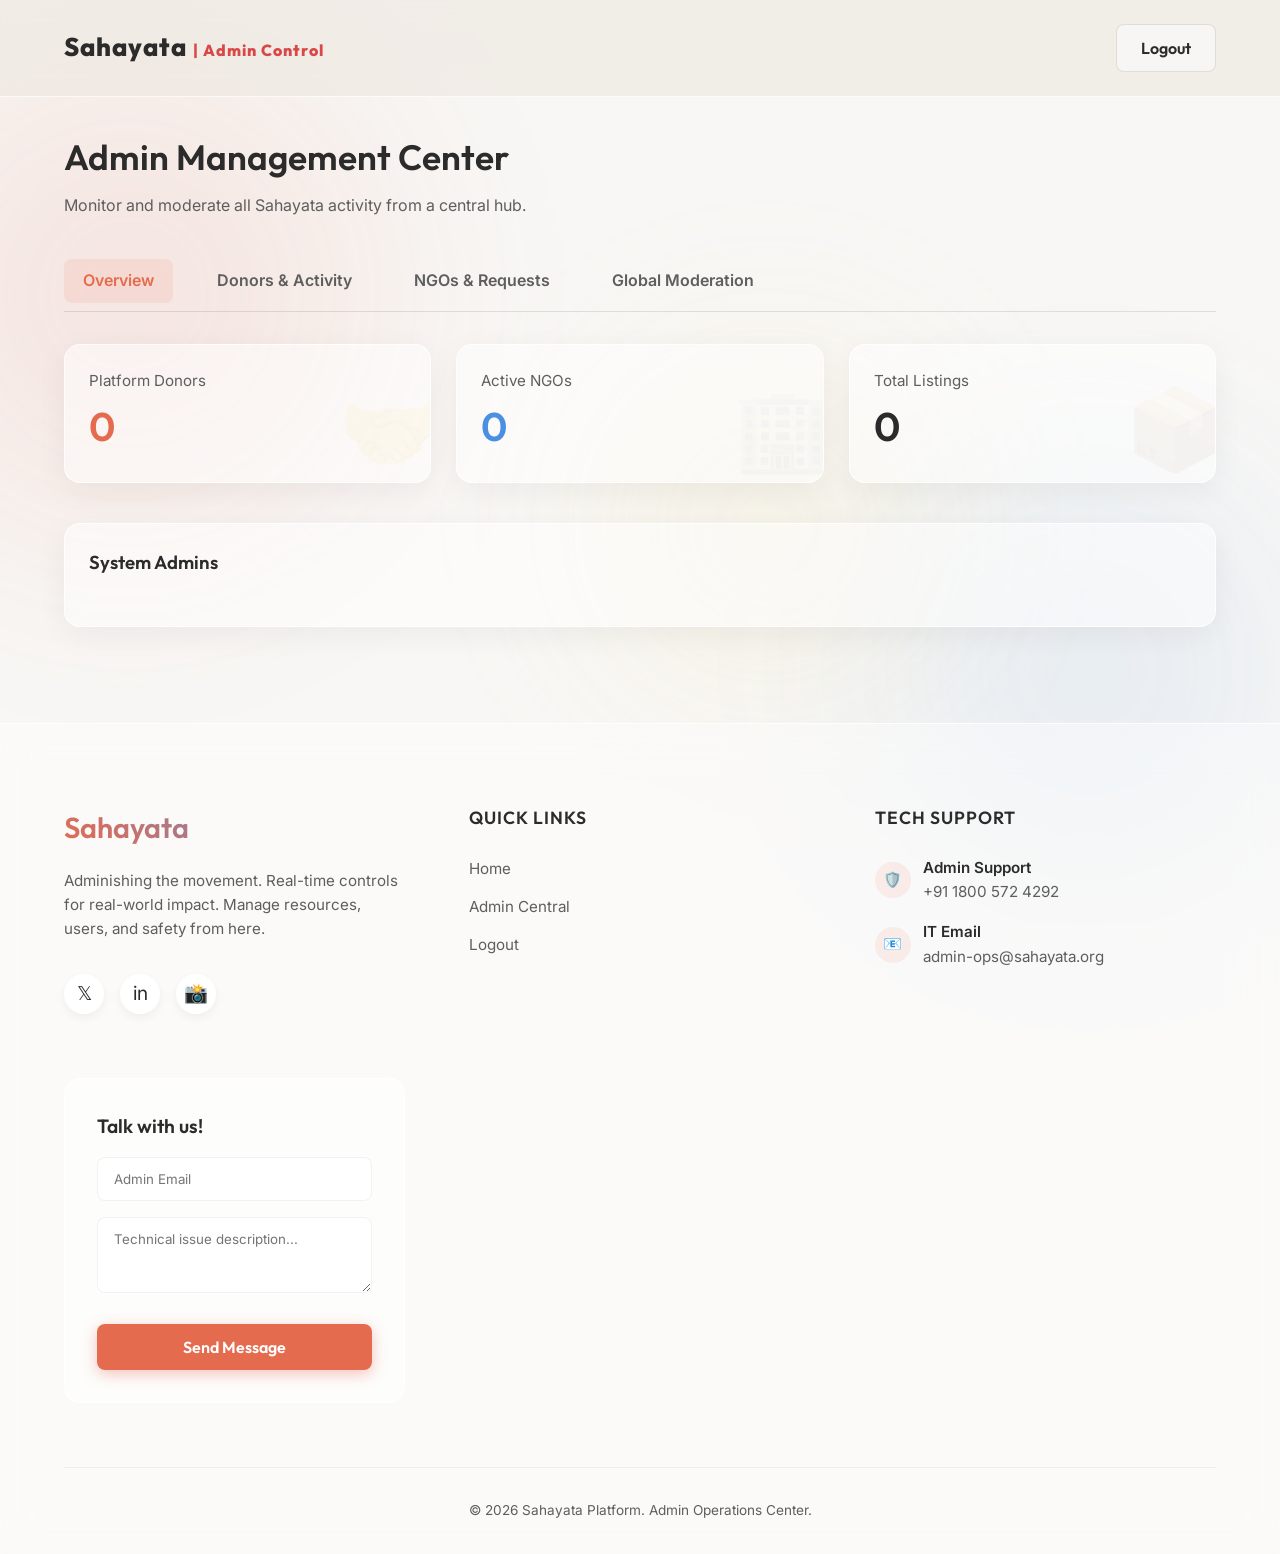
==== commit bc36a8be: "feat: add premium footer with helpline and contact form across platform" ====
--- a/public/admin.html
+++ b/public/admin.html
@@ -407,5 +407,59 @@
         window.onload = fetchAdminData;
 
     </script>
+    <footer class="main-footer">
+        <div class="footer-grid">
+            <div class="footer-brand">
+                <h2>Sahayata</h2>
+                <p style="color: var(--text-muted); font-size: 0.95rem; line-height: 1.6; margin-bottom: 2rem;">Adminishing the movement. Real-time controls for real-world impact. Manage resources, users, and safety from here.</p>
+                <div class="footer-socials">
+                    <a href="#" class="social-btn" title="Twitter">𝕏</a>
+                    <a href="#" class="social-btn" title="LinkedIn">in</a>
+                    <a href="#" class="social-btn" title="Instagram">📸</a>
+                </div>
+            </div>
+            
+            <div class="footer-section">
+                <h3>Quick Links</h3>
+                <ul class="footer-links">
+                    <li><a href="index.html">Home</a></li>
+                    <li><a href="admin.html">Admin Central</a></li>
+                    <li><a href="#" onclick="logout()">Logout</a></li>
+                </ul>
+            </div>
+
+            <div class="footer-section">
+                <h3>Tech Support</h3>
+                <div class="contact-info-item">
+                    <div class="icon-circle">🛡️</div>
+                    <div>
+                        <p style="font-weight: 600; margin:0; color: var(--text-main);">Admin Support</p>
+                        <p style="margin:0;">+91 1800 572 4292</p>
+                    </div>
+                </div>
+                <div class="contact-info-item">
+                    <div class="icon-circle">📧</div>
+                    <div>
+                        <p style="font-weight: 600; margin:0; color: var(--text-main);">IT Email</p>
+                        <p style="margin:0;">admin-ops@sahayata.org</p>
+                    </div>
+                </div>
+            </div>
+
+            <div class="footer-section">
+                <div class="footer-contact-form">
+                    <h3 style="margin-bottom: 1rem; font-size: 1.2rem; text-transform: none; letter-spacing: 0;">Talk with us!</h3>
+                    <form onsubmit="event.preventDefault(); alert('Thank you! Technical team is on standby.')">
+                        <input type="email" placeholder="Admin Email" required>
+                        <textarea placeholder="Technical issue description..." rows="3" required></textarea>
+                        <button type="submit" class="btn btn-primary btn-block" style="margin-top: 0.5rem;">Send Message</button>
+                    </form>
+                </div>
+            </div>
+        </div>
+        <div class="footer-bottom">
+            <p>&copy; 2026 Sahayata Platform. Admin Operations Center.</p>
+        </div>
+    </footer>
 </body>
 </html>
--- a/public/styles.css
+++ b/public/styles.css
@@ -407,8 +407,158 @@
     animation: spin 1s linear infinite;
 }
 
+/* Premium Footer */
+.main-footer {
+    background: rgba(255, 255, 255, 0.4);
+    backdrop-filter: blur(20px);
+    border-top: 1px solid var(--card-border);
+    padding: 5rem 5% 2rem;
+    margin-top: 4rem;
+    position: relative;
+    z-index: 10;
+}
+
+.footer-grid {
+    display: grid;
+    grid-template-columns: repeat(auto-fit, minmax(250px, 1fr));
+    gap: 4rem;
+    margin-bottom: 4rem;
+}
+
+.footer-brand h2 {
+    font-size: 1.8rem;
+    margin-bottom: 1.2rem;
+    background: linear-gradient(45deg, var(--primary-color), var(--secondary-color));
+    -webkit-background-clip: text;
+    -webkit-text-fill-color: transparent;
+}
+
+.footer-section h3 {
+    font-size: 1.1rem;
+    margin-bottom: 1.5rem;
+    color: var(--text-main);
+    text-transform: uppercase;
+    letter-spacing: 1px;
+}
+
+.footer-links {
+    list-style: none;
+}
+
+.footer-links li {
+    margin-bottom: 0.8rem;
+}
+
+.footer-links a {
+    color: var(--text-muted);
+    text-decoration: none;
+    transition: var(--transition);
+    font-size: 0.95rem;
+}
+
+.footer-links a:hover {
+    color: var(--primary-color);
+    padding-left: 5px;
+}
+
+.contact-info-item {
+    display: flex;
+    align-items: center;
+    gap: 12px;
+    margin-bottom: 1rem;
+    color: var(--text-muted);
+    font-size: 0.95rem;
+}
+
+.icon-circle {
+    width: 36px;
+    height: 36px;
+    background: rgba(229, 107, 79, 0.1);
+    border-radius: 50%;
+    display: flex;
+    align-items: center;
+    justify-content: center;
+    color: var(--primary-color);
+}
+
+/* Contact Form "Talk with us!" */
+.footer-contact-form {
+    background: rgba(255, 255, 255, 0.5);
+    padding: 2rem;
+    border-radius: 16px;
+    border: 1px solid var(--card-border);
+}
+
+.footer-contact-form input, 
+.footer-contact-form textarea {
+    width: 100%;
+    padding: 0.8rem 1rem;
+    margin-bottom: 1rem;
+    background: white;
+    border: 1px solid rgba(0,0,0,0.05);
+    border-radius: 8px;
+    font-family: var(--font-body);
+    transition: var(--transition);
+}
+
+.footer-contact-form input:focus, 
+.footer-contact-form textarea:focus {
+    outline: none;
+    border-color: var(--primary-color);
+    box-shadow: 0 0 0 3px var(--primary-glow);
+}
+
+.footer-socials {
+    display: flex;
+    gap: 1rem;
+    margin-top: 1.5rem;
+}
+
+.social-btn {
+    width: 40px;
+    height: 40px;
+    border-radius: 50%;
+    background: white;
+    display: flex;
+    align-items: center;
+    justify-content: center;
+    text-decoration: none;
+    color: var(--text-main);
+    box-shadow: 0 4px 10px rgba(0,0,0,0.05);
+    transition: var(--transition);
+    font-size: 1.2rem;
+}
+
+.social-btn:hover {
+    transform: translateY(-5px);
+    background: var(--primary-color);
+    color: white;
+}
+
+.footer-bottom {
+    text-align: center;
+    padding-top: 2rem;
+    border-top: 1px solid rgba(0,0,0,0.05);
+    color: var(--text-muted);
+    font-size: 0.85rem;
+}
+
 @keyframes spin { to { transform: rotate(360deg); } }
 @keyframes fadeUp {
     from { opacity: 0; transform: translateY(20px); }
     to { opacity: 1; transform: translateY(0); }
 }
+
+@media (max-width: 768px) {
+    .footer-grid {
+        grid-template-columns: 1fr;
+        gap: 3rem;
+        text-align: center;
+    }
+    .footer-socials {
+        justify-content: center;
+    }
+    .contact-info-item {
+        justify-content: center;
+    }
+}
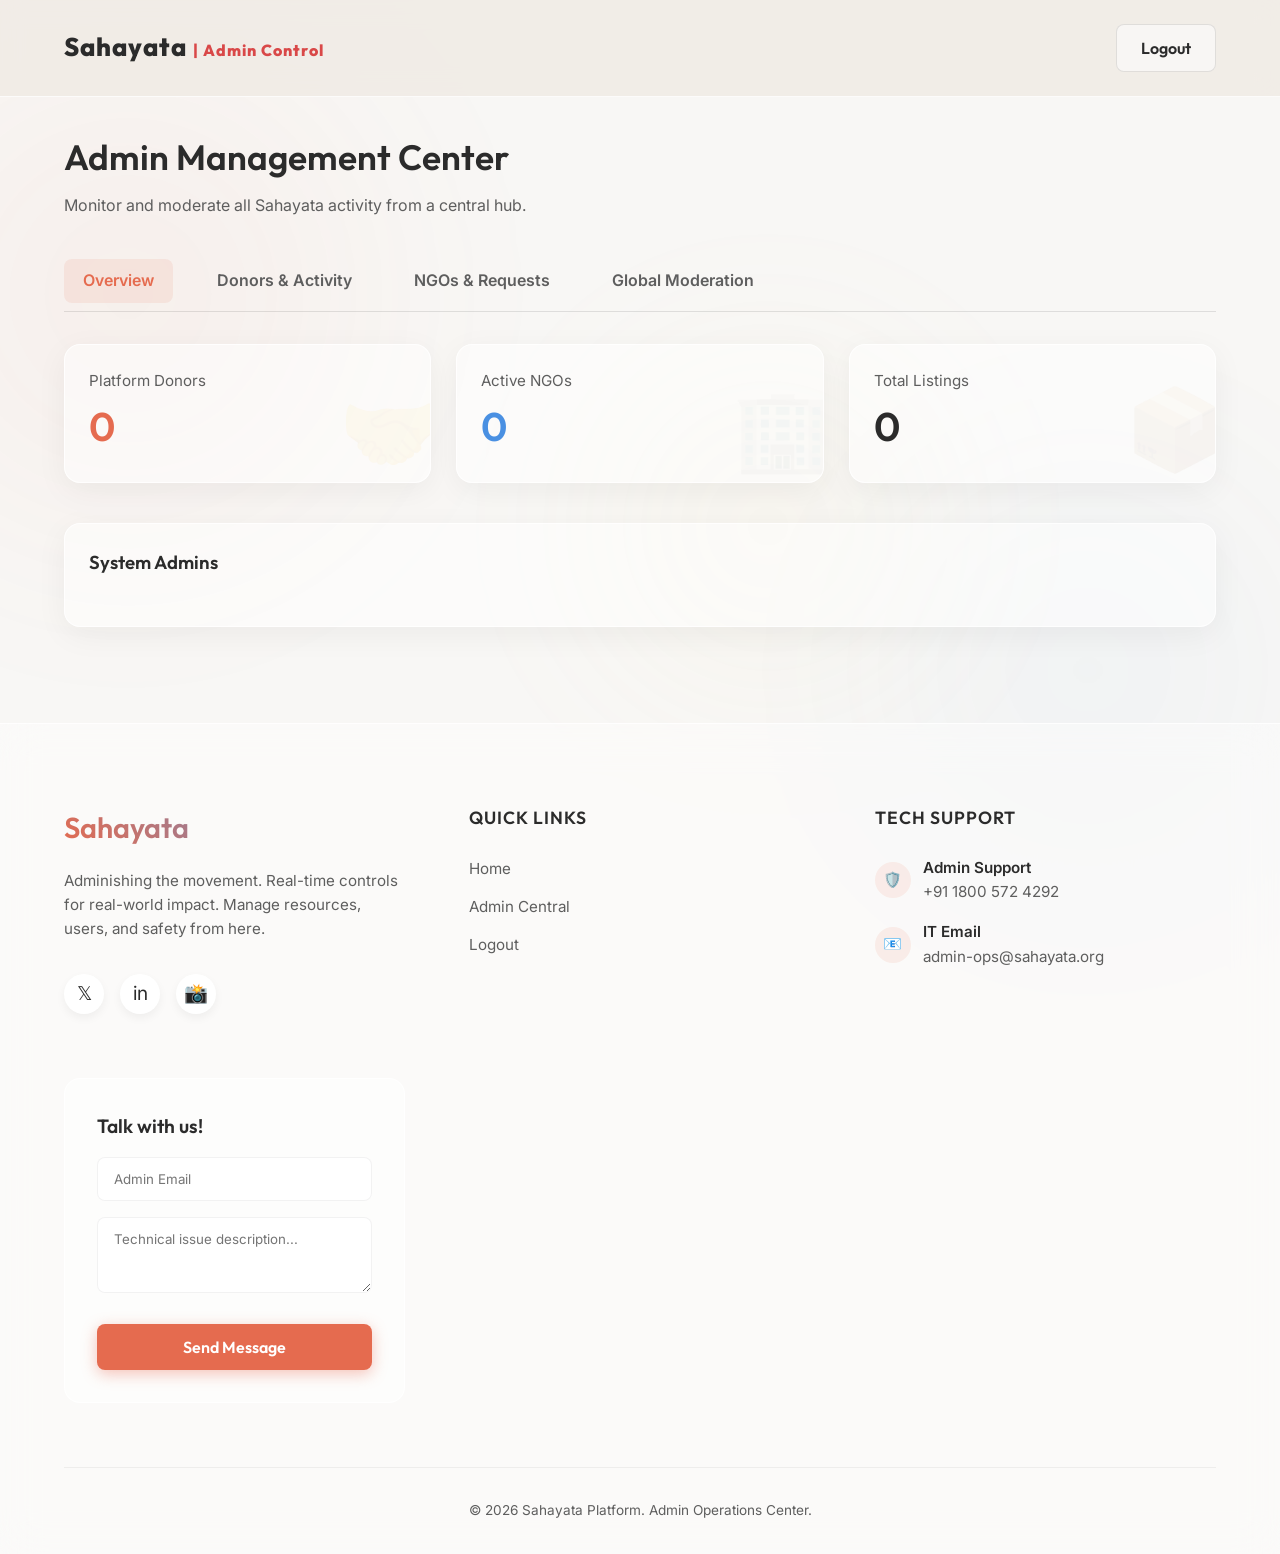
==== commit 2c96bf97: "Add multi-language support (Hindi, Tamil, Telugu) to all pages" ====
--- a/public/admin.html
+++ b/public/admin.html
@@ -96,6 +96,7 @@
             <span style="font-size: 1.6rem;">Sahayata <span style="font-size:1rem; color:var(--accent-red);">| Admin Control</span></span>
         </div>
         <div class="nav-links">
+            <div id="google_translate_element" style="margin-right: 15px;"></div>
             <button class="btn btn-secondary" onclick="logout()">Logout</button>
         </div>
     </nav>
@@ -461,5 +462,15 @@
             <p>&copy; 2026 Sahayata Platform. Admin Operations Center.</p>
         </div>
     </footer>
+    <script type="text/javascript">
+        function googleTranslateElementInit() {
+            new google.translate.TranslateElement({
+                pageLanguage: 'en',
+                includedLanguages: 'en,hi,ta,te',
+                layout: google.translate.TranslateElement.InlineLayout.SIMPLE
+            }, 'google_translate_element');
+        }
+    </script>
+    <script type="text/javascript" src="//translate.google.com/translate_a/element.js?cb=googleTranslateElementInit"></script>
 </body>
 </html>
--- a/public/styles.css
+++ b/public/styles.css
@@ -32,12 +32,24 @@
 .highlight-red { color: var(--accent-red); }
 
 /* Animated Light Background Elements */
+/* NEW: Particle Background Container */
+#tsparticles {
+    position: fixed;
+    width: 100%;
+    height: 100%;
+    top: 0;
+    left: 0;
+    z-index: -1;
+    background: radial-gradient(circle at center, #ffffff 0%, #f7f9fc 100%);
+}
+
 .ambient-light {
     position: fixed;
     border-radius: 50%;
     filter: blur(80px);
     z-index: -1;
-    opacity: 0.6;
+    opacity: 0.25; /* Throttled for particle visibility */
+    transition: var(--transition);
     animation: moveShapes 15s ease-in-out infinite alternate;
 }
 
@@ -562,3 +574,74 @@
         justify-content: center;
     }
 }
+
+/* --- Advanced Features Styles --- */
+
+/* Diet Badge */
+.diet-badge {
+    padding: 0.2rem 0.6rem;
+    border-radius: 6px;
+    font-size: 0.75rem;
+    font-weight: 700;
+    text-transform: uppercase;
+    display: inline-flex;
+    align-items: center;
+    gap: 4px;
+}
+.diet-veg { background: rgba(0, 128, 0, 0.1); color: green; }
+.diet-nonveg { background: rgba(255, 0, 0, 0.1); color: darkred; }
+.diet-veg::before { content: '●'; font-size: 1.2rem; line-height: 0; }
+.diet-nonveg::before { content: '●'; font-size: 1.2rem; line-height: 0; }
+
+/* Ratings Stars */
+.star-rating {
+    display: flex;
+    gap: 2px;
+    color: #ffc107;
+    font-size: 1rem;
+}
+.star-rating.large { font-size: 1.5rem; }
+.star-rating .star.empty { color: #e4e5e9; }
+
+/* Requirement Card */
+.req-card {
+    background: rgba(255, 255, 255, 0.4);
+    border: 1px solid var(--card-border);
+    border-radius: 12px;
+    padding: 1rem;
+    margin-bottom: 1rem;
+    transition: var(--transition);
+}
+.req-card:hover { transform: scale(1.02); background: white; }
+.urgency-high { border-left: 4px solid var(--accent-red); }
+.urgency-normal { border-left: 4px solid var(--secondary-color); }
+
+/* Map Container */
+.map-container {
+    height: 300px;
+    width: 100%;
+    border-radius: 12px;
+    border: 1px solid var(--card-border);
+    margin: 1rem 0;
+    z-index: 1;
+}
+.mini-map { height: 150px; margin-top: 10px; }
+
+/* Category Tag */
+.category-tag {
+    background: rgba(0,0,0,0.05);
+    padding: 2px 8px;
+    border-radius: 4px;
+    font-size: 0.7rem;
+    color: var(--text-muted);
+}
+
+/* Image Preview */
+.food-image-preview {
+    width: 100%;
+    height: 180px;
+    object-fit: cover;
+    border-radius: 12px;
+    margin-bottom: 1rem;
+    background: #f0ede9;
+}
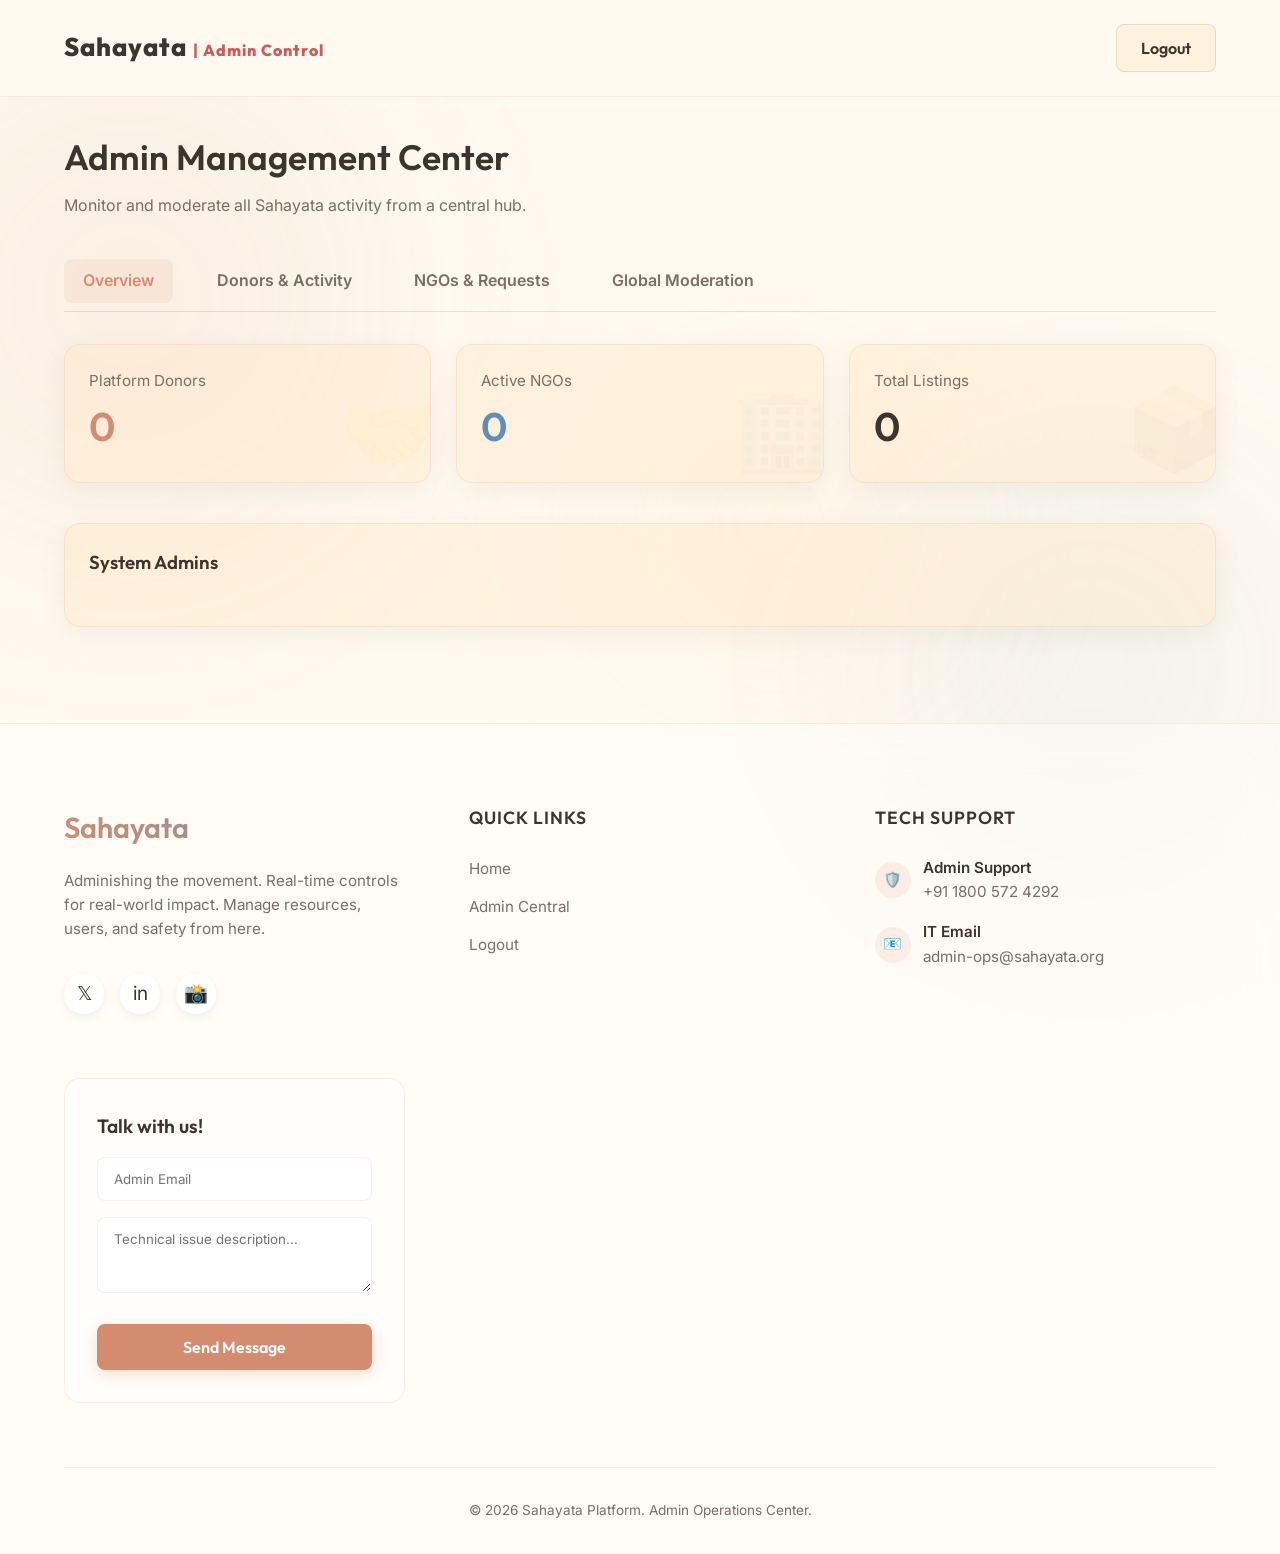
==== commit 90ef72e0: "Update website color palette to a premium warm cream theme (#ffe7c2)." ====
--- a/public/admin.html
+++ b/public/admin.html
@@ -24,7 +24,7 @@
         }
         .admin-tab.active {
             color: var(--primary-color);
-            background: rgba(229,107,79,0.1);
+            background: rgba(212, 140, 112, 0.1);
         }
         .admin-content-section {
             display: none;
@@ -85,7 +85,7 @@
         }
     </style>
 </head>
-<body style="background: #f8f7f5;">
+<body style="background: var(--bg-color);">
     <!-- Animated Background Elements -->
     <div class="ambient-light moving-shape-1"></div>
     <div class="ambient-light moving-shape-2"></div>
--- a/public/styles.css
+++ b/public/styles.css
@@ -1,13 +1,13 @@
 :root {
-    --bg-color: #eee8e1;
-    --card-bg: rgba(255, 255, 255, 0.5);
-    --card-border: rgba(255, 255, 255, 0.8);
-    --primary-color: #e56b4f;
-    --primary-glow: rgba(229, 107, 79, 0.4);
-    --secondary-color: #4a90e2;
-    --accent-red: #d94848;
-    --text-main: #2b2b2b;
-    --text-muted: #5e5e5e;
+    --bg-color: #fffaf0; /* Floral White - very light cream background */
+    --card-bg: rgba(255, 231, 194, 0.4); /* Based on user color #ffe7c2 */
+    --card-border: rgba(212, 140, 112, 0.15);
+    --primary-color: #d48c70; /* Warm peach/terracotta */
+    --primary-glow: rgba(212, 140, 112, 0.3);
+    --secondary-color: #5f8fb8; /* Soft blue */
+    --accent-red: #c95d5d;
+    --text-main: #3d342d; /* Warm dark brown */
+    --text-muted: #7a6e65; /* Warm muted brown */
     --font-heading: 'Outfit', sans-serif;
     --font-body: 'Inter', sans-serif;
     --transition: all 0.3s cubic-bezier(0.4, 0, 0.2, 1);
@@ -31,38 +31,26 @@
 .highlight { color: var(--primary-color); }
 .highlight-red { color: var(--accent-red); }
 
-/* Animated Light Background Elements */
-/* NEW: Particle Background Container */
-#tsparticles {
-    position: fixed;
-    width: 100%;
-    height: 100%;
-    top: 0;
-    left: 0;
-    z-index: -1;
-    background: radial-gradient(circle at center, #ffffff 0%, #f7f9fc 100%);
-}
-
 .ambient-light {
     position: fixed;
     border-radius: 50%;
     filter: blur(80px);
     z-index: -1;
-    opacity: 0.25; /* Throttled for particle visibility */
+    opacity: 0.6;
     transition: var(--transition);
     animation: moveShapes 15s ease-in-out infinite alternate;
 }
 
 .moving-shape-1 {
     width: 60vw; height: 60vw;
-    background: radial-gradient(circle, rgba(229, 107, 79, 0.25), transparent 70%);
+    background: radial-gradient(circle, rgba(212, 140, 112, 0.2), transparent 70%);
     top: -10%; left: -20%;
     animation-delay: 0s;
 }
 
 .moving-shape-2 {
     width: 50vw; height: 50vw;
-    background: radial-gradient(circle, rgba(74, 144, 226, 0.2), transparent 70%);
+    background: radial-gradient(circle, rgba(95, 143, 184, 0.15), transparent 70%);
     bottom: -10%; right: -10%;
     animation-delay: -5s;
     animation-duration: 20s;
@@ -70,7 +58,7 @@
 
 .moving-shape-3 {
     width: 40vw; height: 40vw;
-    background: radial-gradient(circle, rgba(240, 215, 140, 0.3), transparent 70%);
+    background: radial-gradient(circle, rgba(255, 231, 194, 0.4), transparent 70%);
     top: 30%; left: 40%;
     animation-delay: -10s;
     animation-duration: 18s;
@@ -99,7 +87,7 @@
     justify-content: space-between;
     align-items: center;
     padding: 1.5rem 5%;
-    background: rgba(238, 232, 225, 0.7);
+    background: rgba(255, 250, 240, 0.8);
     backdrop-filter: blur(12px);
     border-bottom: 1px solid var(--card-border);
     position: sticky;
@@ -296,7 +284,7 @@
     z-index: 1000;
     left: 0; top: 0;
     width: 100%; height: 100%;
-    background-color: rgba(238, 232, 225, 0.8);
+    background-color: rgba(255, 250, 240, 0.85);
     backdrop-filter: blur(8px);
     align-items: center;
     justify-content: center;
@@ -593,11 +581,45 @@
 .diet-veg::before { content: '●'; font-size: 1.2rem; line-height: 0; }
 .diet-nonveg::before { content: '●'; font-size: 1.2rem; line-height: 0; }
 
+/* Trust & Reputation Components */
+.trust-badge {
+    display: inline-flex;
+    align-items: center;
+    gap: 6px;
+    background: var(--bg-color);
+    padding: 0.4rem 1rem;
+    border-radius: 50px;
+    font-size: 0.85rem;
+    font-weight: 600;
+    color: var(--primary-color);
+    border: 1px solid var(--secondary-color);
+}
+
+.review-card {
+    background: white;
+    padding: 1rem;
+    border-radius: 12px;
+    margin-bottom: 0.8rem;
+    border: 1px solid #efeef1;
+}
+.review-meta {
+    display: flex;
+    justify-content: space-between;
+    font-size: 0.8rem;
+    color: var(--text-muted);
+    margin-top: 0.5rem;
+}
+
+.btn-orange {
+    background: var(--accent-orange);
+    color: white !important;
+}
+
 /* Ratings Stars */
 .star-rating {
     display: flex;
     gap: 2px;
-    color: #ffc107;
+    color: var(--accent-orange);
     font-size: 1rem;
 }
 .star-rating.large { font-size: 1.5rem; }
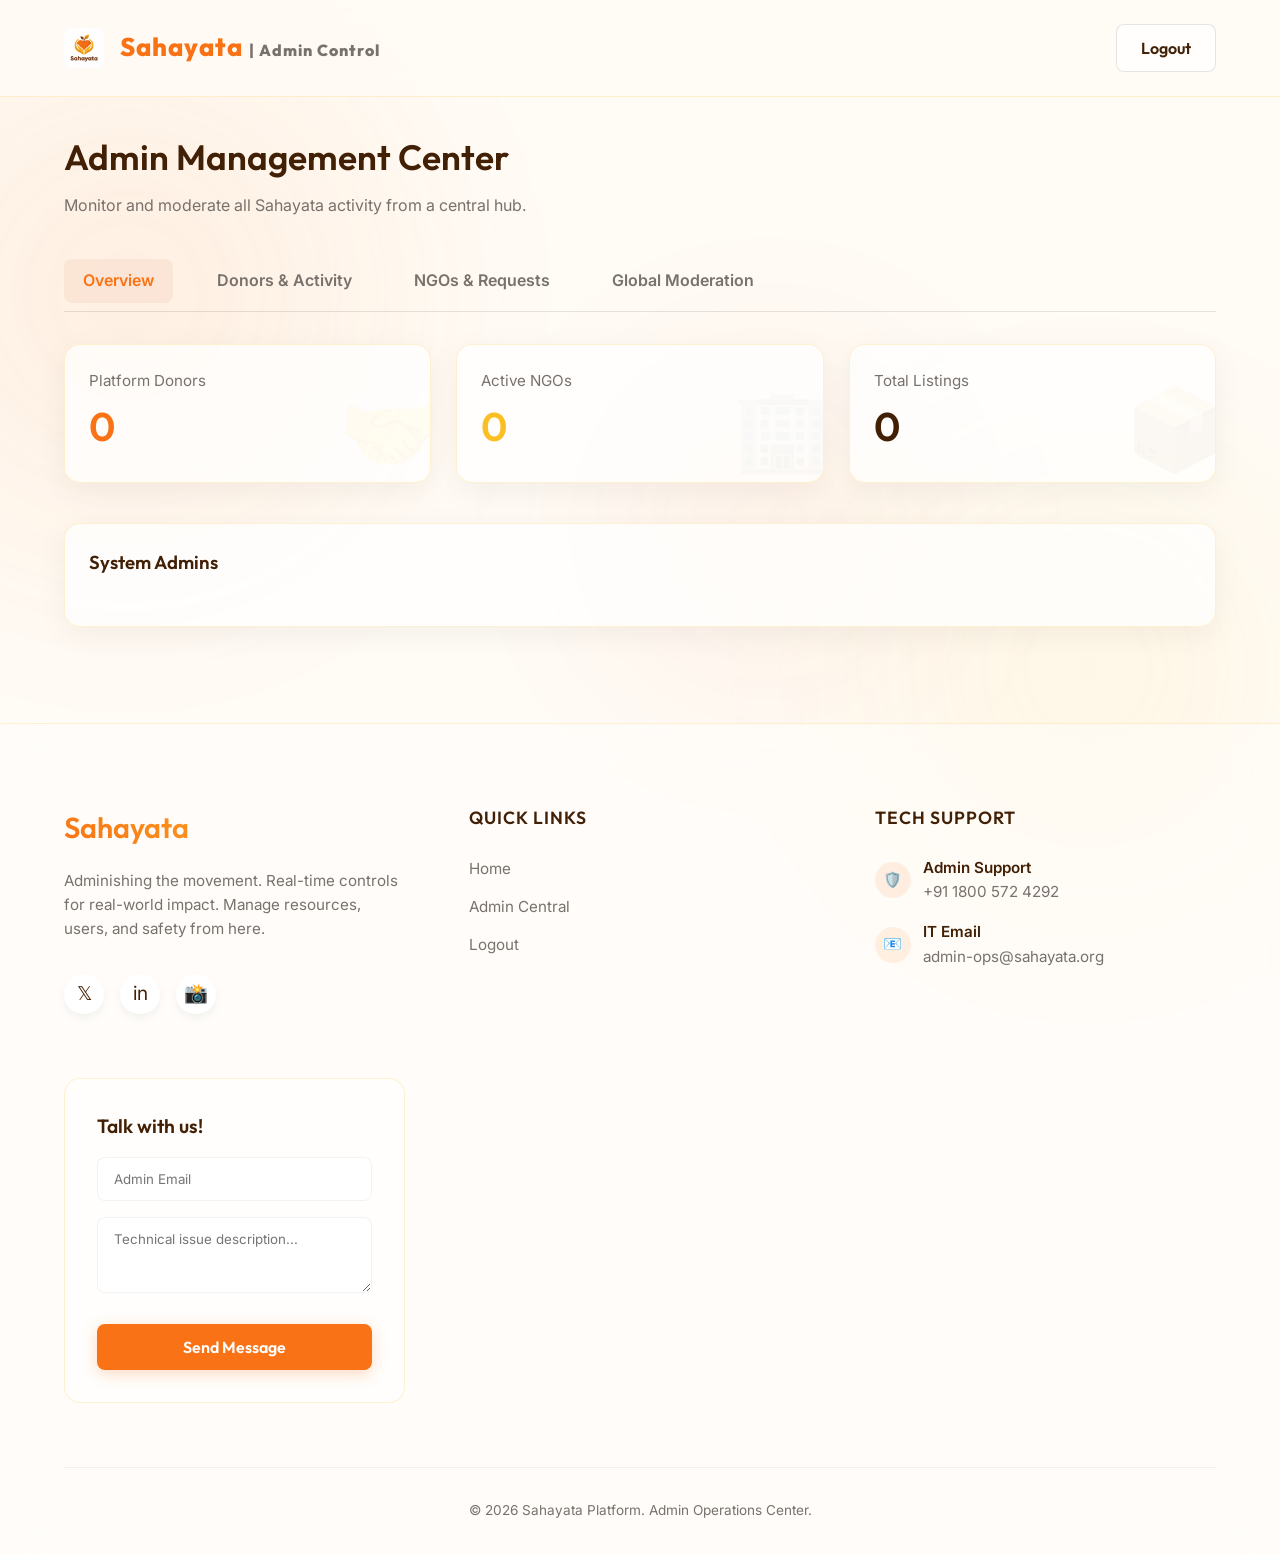
==== commit 98ebe33e: "feat: redesign to Orange Oasis theme with new logo and improved navigation accessibility" ====
--- a/public/admin.html
+++ b/public/admin.html
@@ -92,9 +92,10 @@
     <div class="ambient-light moving-shape-3"></div>
 
     <nav class="navbar">
-        <div class="nav-brand">
-            <span style="font-size: 1.6rem;">Sahayata <span style="font-size:1rem; color:var(--accent-red);">| Admin Control</span></span>
-        </div>
+        <a href="index.html" class="nav-brand" style="text-decoration: none; color: inherit;">
+            <img src="logo.png" alt="Logo" class="logo">
+            <span style="font-size: 1.6rem; color: var(--primary-color);">Sahayata <span style="font-size:1rem; color:var(--text-muted);">| Admin Control</span></span>
+        </a>
         <div class="nav-links">
             <div id="google_translate_element" style="margin-right: 15px;"></div>
             <button class="btn btn-secondary" onclick="logout()">Logout</button>
--- a/public/styles.css
+++ b/public/styles.css
@@ -1,13 +1,14 @@
 :root {
-    --bg-color: #fffaf0; /* Floral White - very light cream background */
-    --card-bg: rgba(255, 231, 194, 0.4); /* Based on user color #ffe7c2 */
-    --card-border: rgba(212, 140, 112, 0.15);
-    --primary-color: #d48c70; /* Warm peach/terracotta */
-    --primary-glow: rgba(212, 140, 112, 0.3);
-    --secondary-color: #5f8fb8; /* Soft blue */
-    --accent-red: #c95d5d;
-    --text-main: #3d342d; /* Warm dark brown */
-    --text-muted: #7a6e65; /* Warm muted brown */
+    --bg-color: #fffbf5; /* Warm Canvas */
+    --card-bg: rgba(255, 255, 255, 0.75);
+    --card-border: rgba(251, 191, 36, 0.2);
+    --primary-color: #f97316; /* Vibrant Orange */
+    --primary-glow: rgba(249, 115, 22, 0.25);
+    --secondary-color: #fbbf24; /* Golden Amber */
+    --accent-red: #dc2626;
+    --accent-orange: #ea580c; /* Deep Orange */
+    --text-main: #422006; /* Warm Brown */
+    --text-muted: #78716c; /* Stone */
     --font-heading: 'Outfit', sans-serif;
     --font-body: 'Inter', sans-serif;
     --transition: all 0.3s cubic-bezier(0.4, 0, 0.2, 1);
@@ -43,14 +44,14 @@
 
 .moving-shape-1 {
     width: 60vw; height: 60vw;
-    background: radial-gradient(circle, rgba(212, 140, 112, 0.2), transparent 70%);
+    background: radial-gradient(circle, rgba(249, 115, 22, 0.18), transparent 70%);
     top: -10%; left: -20%;
     animation-delay: 0s;
 }
 
 .moving-shape-2 {
     width: 50vw; height: 50vw;
-    background: radial-gradient(circle, rgba(95, 143, 184, 0.15), transparent 70%);
+    background: radial-gradient(circle, rgba(251, 191, 36, 0.15), transparent 70%);
     bottom: -10%; right: -10%;
     animation-delay: -5s;
     animation-duration: 20s;
@@ -58,7 +59,7 @@
 
 .moving-shape-3 {
     width: 40vw; height: 40vw;
-    background: radial-gradient(circle, rgba(255, 231, 194, 0.4), transparent 70%);
+    background: radial-gradient(circle, rgba(234, 88, 12, 0.12), transparent 70%);
     top: 30%; left: 40%;
     animation-delay: -10s;
     animation-duration: 18s;
@@ -87,7 +88,7 @@
     justify-content: space-between;
     align-items: center;
     padding: 1.5rem 5%;
-    background: rgba(255, 250, 240, 0.8);
+    background: rgba(255, 251, 245, 0.85);
     backdrop-filter: blur(12px);
     border-bottom: 1px solid var(--card-border);
     position: sticky;
@@ -138,7 +139,7 @@
 
 .btn-primary:hover {
     transform: translateY(-2px);
-    box-shadow: 0 6px 20px rgba(229, 107, 79, 0.6);
+    box-shadow: 0 6px 20px rgba(249, 115, 22, 0.5);
 }
 
 .btn-secondary {
@@ -244,12 +245,12 @@
 }
 
 .status-available {
-    background: rgba(74, 144, 226, 0.15);
-    color: var(--secondary-color);
+    background: rgba(249, 115, 22, 0.12);
+    color: var(--primary-color);
 }
 .status-accepted {
-    background: rgba(229, 107, 79, 0.15);
-    color: var(--primary-color);
+    background: rgba(251, 191, 36, 0.2);
+    color: #92400e;
 }
 .status-claimed {
     background: rgba(0, 0, 0, 0.05);
@@ -284,7 +285,7 @@
     z-index: 1000;
     left: 0; top: 0;
     width: 100%; height: 100%;
-    background-color: rgba(255, 250, 240, 0.85);
+    background-color: rgba(255, 251, 245, 0.85);
     backdrop-filter: blur(8px);
     align-items: center;
     justify-content: center;
@@ -335,7 +336,7 @@
     outline: none;
     border-color: var(--primary-color) !important;
     background: white !important;
-    box-shadow: 0 0 0 3px rgba(229, 107, 79, 0.1);
+    box-shadow: 0 0 0 3px rgba(249, 115, 22, 0.15);
 }
 
 /* Auth Split Layout */
@@ -359,7 +360,7 @@
     content: '';
     position: absolute;
     top: 0; left: 0; right: 0; bottom: 0;
-    background: linear-gradient(135deg, rgba(238,232,225,0.2) 0%, rgba(229,107,79,0.1) 100%);
+    background: linear-gradient(135deg, rgba(255,251,245,0.3) 0%, rgba(249,115,22,0.1) 100%);
 }
 .auth-left-content {
     position: relative;
@@ -473,7 +474,7 @@
 .icon-circle {
     width: 36px;
     height: 36px;
-    background: rgba(229, 107, 79, 0.1);
+    background: rgba(249, 115, 22, 0.1);
     border-radius: 50%;
     display: flex;
     align-items: center;
